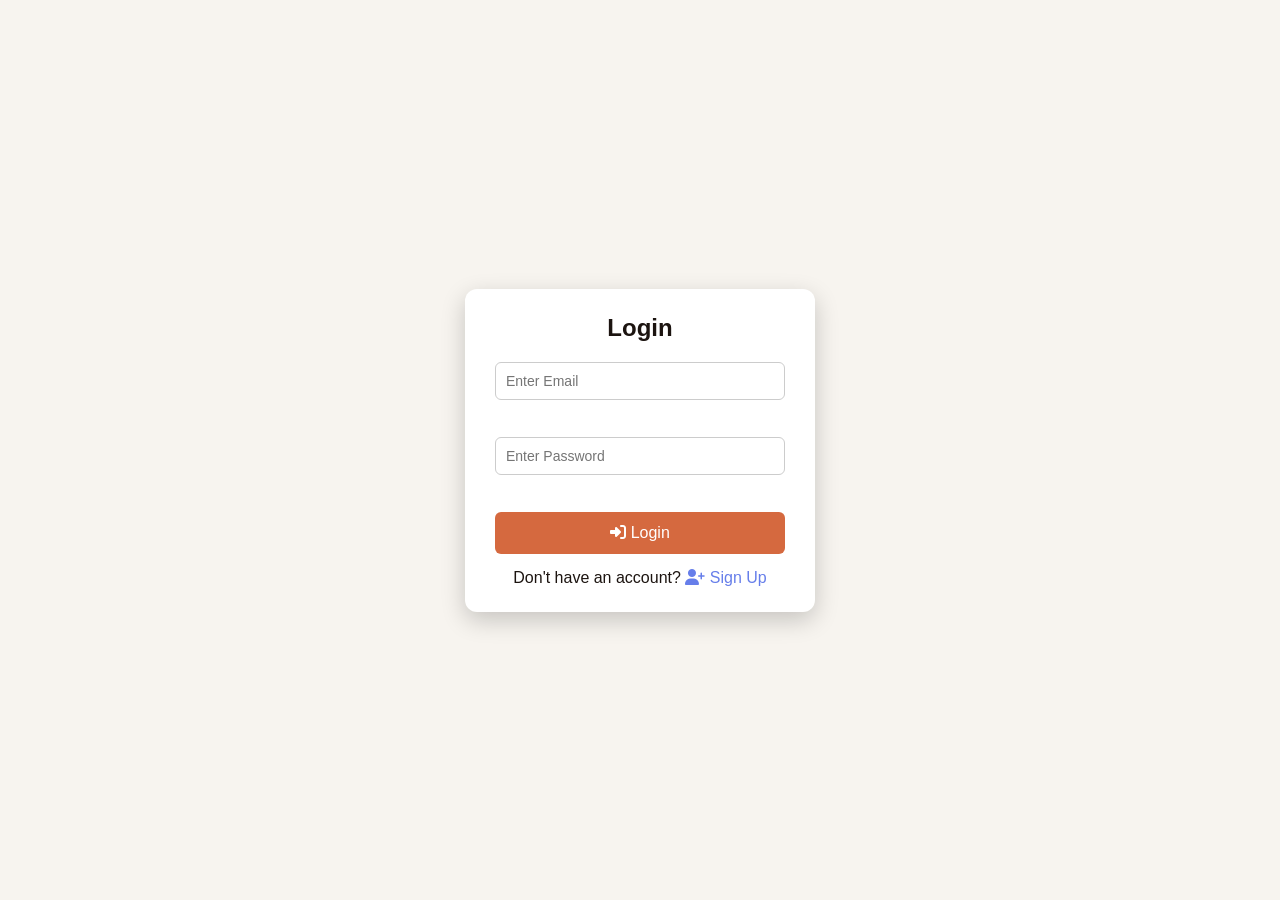
==== products/index.html @ 2b40b4e9 "get_api_data" ====
<!DOCTYPE html>
<html lang="en">

<head>
    <meta charset="UTF-8">
    <meta name="viewport" content="width=device-width, initial-scale=1.0">
    <title>My Products</title>
    <!-- fontawesome link -->
    <link rel="stylesheet" href="https://cdnjs.cloudflare.com/ajax/libs/font-awesome/6.5.0/css/all.min.css">
    <!-- external css -->
    <link rel="stylesheet" href="./style.css">
</head>

<body>
    <!-- container -->
    <div class="container">

        <!-- headerRow -->
        <header class="headerRow">
            <h2>
                <i class="fa-solid fa-box"></i>
                Products
            </h2>
            <button id="backButton">
                <i class="fa-solid fa-left-long"></i>
                Back to Dashboard
            </button>
            <button id="logoutButton">
                <i class="fa-solid fa-right-from-bracket"></i> 
                Logout
            </button>
        </header>

        <!-- topBar -->
        <div class="topBar">
            <div class="right">
                <div class="inputGroup">
                    <i class="fa-solid fa-magnifying-glass"></i>
                    <input type="search" placeholder="Search by name or category or brand" id="searchInput">
                </div>

            </div>
        </div>

        <!-- mainTable -->
        <div id="mainTable">
            <div id="mainLoader">
                <div id="loader"></div>
            </div>

        </div>

        <!-- pagination -->
        <div id="pagination"></div>
    </div>

    <!-- viewModal -->
    <div id="viewModal">
        <div class="viewModalContent">
            <div class="viewModalHeader">
                <h2>Product Details</h2>
            </div>
            <div id="viewModalBody">

            </div>
            <div class="viewModalFooter">
                <button id="closeButton">Close</button>
            </div>
        </div>
    </div>

    <!-- external js -->
    <script src="./script.js"></script>

</body>

</html>
---- products/style.css ----
/* reset */
* {
    box-sizing: border-box;
    margin: 0;
    padding: 0;
}

/* body style part */
body {
    font-family: monospace;
    background-color: #f7f4ef;
    color: #1c1410;
    min-height: 100vh;
    line-height: 1.5;
}

/* container style part */
.container {
    max-width: 1280px;
    margin: 0 auto;
    padding: 0 2rem 4rem;
}

/* headerRow style part */
.headerRow {
    display: flex;
    align-items: center;
    justify-content: space-between;
    padding: 1.75rem 0 1.25rem;
    border-bottom: 1.5px solid #e8e2d9;
    margin-bottom: 1.75rem;
    gap: 12px;
}

.headerRow h2 {
    font-size: 1.1rem;
    font-weight: 600;
    color: #1c1410;
    flex: 1;
    display: flex;
    align-items: center;
    gap: 8px;
}

/* backButton style part */

#backButton {
    display: flex;
    align-items: center;
    gap: 8px;
    padding: 8px 18px;
    background: #c2410c;
    border-radius: 10px;
    color: #ffffff;
    font-family: monospace;
    font-size: 0.875rem;
    font-weight: 500;
    cursor: pointer;
    transition: all 0.2s ease;
    white-space: nowrap;
}

#backButton:hover {
    background: #7f3f1f;
    color: #ffffff;
}

/* logoutButton style part */

#logoutButton {
    display: flex;
    align-items: center;
    gap: 8px;
    padding: 8px 18px;
    background: transparent;
    border: 1.5px solid #272727;
    border-radius: 10px;
    color: #1c1410;
    font-family: monospace;
    font-size: 0.875rem;
    font-weight: 500;
    cursor: pointer;
    transition: all 0.2s ease;
    white-space: nowrap;
}

#logoutButton:hover {
    background: #cf2f12;
    border-color: #fdba9a;
    color: #ffffff;
}

.topBar {
    display: flex;
    align-items: center;
    justify-content: space-between;
    gap: 1.25rem;
    margin-bottom: 1.75rem;
    flex-wrap: wrap;
}

.topBar .right {
    display: flex;
    align-items: center;
    gap: 10px;
    flex-wrap: wrap;
}

/* SearchBox style part */
.inputGroup {
    position: relative;
    display: flex;
    align-items: center;
}

.inputGroup i {
    position: absolute;
    left: 12px;
    color: #a89880;
    font-size: 0.8rem;
    pointer-events: none;
}

.inputGroup input {
    padding: 9px 12px 9px 34px;
    background: #ffffff;
    border: 1.5px solid #e8e2d9;
    border-radius: 10px;
    color: #1c1410;
    font-family: monospace;
    font-size: 0.875rem;
    width: 330px;
    transition: all 0.2s ease;
}

.inputGroup input:focus {
    outline: none;
    border-color: #c2410c;
    box-shadow: 0 0 0 3px rgba(194, 65, 12, 0.08);
}

.inputGroup input::placeholder {
    color: #b8a898;
}

/* mainTable style part */
#mainTable {
    width: 100%;
    overflow-x: auto;
    border-radius: 14px;
    border: 1.5px solid #e8e2d9;
    background: #ffffff;
    box-shadow: 0 1px 4px rgba(28, 20, 16, 0.05);
}

table {
    width: 100%;
    border-collapse: collapse;
    font-size: 0.875rem;
    min-width: 720px;
}

/* thead style part */
thead tr {
    background: #faf8f5;
    border-bottom: 1.5px solid #e8e2d9;
}

thead th {
    padding: 14px 16px;
    text-align: left;
    font-size: 0.78rem;
    font-weight: 600;
    color: #6b5f54;
    text-transform: uppercase;
    letter-spacing: 0.06em;
    white-space: nowrap;
}

/* tbody style part */
tbody tr {
    border-bottom: 1px solid #f0ece6;
}

tbody tr:last-child {
    border-bottom: none;
}

tbody tr:hover {
    background: #faf8f5;
}

tbody td {
    padding: 14px 16px;
    color: #1c1410;
    vertical-align: middle;
}

/* productName part style */
.productName {
    font-weight: 600;
    color: #1c1410;
}

/* productBrand part style */
.productBrand {
    font-size: 0.75rem;
    color: #a89880;
    margin-top: 2px;
}

/* price part style */
.price {
    font-weight: 600;
    color: #1c1410;
}

/* button style part */
.actionGroup {
    display: flex;
    align-items: center;
    gap: 8px;
}

.viewButton {
    width: 34px;
    height: 34px;
    display: flex;
    align-items: center;
    justify-content: center;
    border-radius: 9px;
    border: 1.5px solid #e8e2d9;
    background: #ffffff;
    font-size: 0.82rem;
    cursor: pointer;
    transition: all 0.2s ease;
    flex-shrink: 0;
    color: #b8a898;
}

.viewButton:hover {
    background: #eff6ff;
    border-color: #bfdbfe;
    color: #1d4ed8;
}

/* viewModal style part */
#viewModal {
    position: fixed;
    top: 0;
    left: 0;
    width: 100%;
    height: 100%;
    background: rgba(0, 0, 0, 0.45);
    display: none;
    justify-content: center;
    align-items: center;
    padding: 16px;
    z-index: 999;
}

.viewModalContent {
    width: 100%;
    max-width: 480px;
    background: #ffffff;
    border-radius: 16px;
    overflow: hidden;
    box-shadow: 0 8px 32px rgba(28, 20, 16, 0.18);
    animation: popupModal 0.25s ease;
}

.viewModalHeader {
    display: flex;
    align-items: center;
    justify-content: space-between;
    padding: 18px 20px;
    border-bottom: 1.5px solid #f0ece6;
    background: #faf8f5;
}

.viewModalHeader h2 {
    font-size: 1rem;
    font-weight: 600;
    color: #1c1410;
}

#viewModalBody {
    padding: 20px;
    display: flex;
    flex-direction: column;
    gap: 0;
}

/* detailRow part style */

.detailRow {
    display: flex;
    align-items: center;
    justify-content: space-between;
    gap: 12px;
    font-size: 0.875rem;
    padding: 12px 0;
    border-bottom: 1px solid #f0ece6;
}

.detailRow:last-child {
    border-bottom: none;
    padding-bottom: 0;
}

.detailHeading {
    color: #a89880;
    font-size: 0.78rem;
    font-weight: 600;
    text-transform: uppercase;
    letter-spacing: 0.06em;
    flex-shrink: 0;
}

.detailValue {
    color: #1c1410;
    font-weight: 500;
    text-align: right;
}

/* viewModalFooter style part */
.viewModalFooter {
    padding: 16px 20px;
    border-top: 1.5px solid #f0ece6;
    text-align: right;
    background: #faf8f5;
}

/* closeButton style part */

#closeButton {
    padding: 9px 22px;
    background: transparent;
    border: 1.5px solid #272727;
    border-radius: 10px;
    color: #1c1410;
    font-family: monospace;
    font-size: 0.875rem;
    font-weight: 500;
    cursor: pointer;
    transition: all 0.2s ease;
}

#closeButton:hover {
    background: #1c1410;
    color: #ffffff;
}

/* noData part style */
#noData {
    display: flex;
    justify-content: center;
    align-items: center;
    height: 10px;
    font-size: 18px;
    color: #666;
}

/* main pagination */
#pagination {
    display: flex;
    justify-content: center;
    align-items: center;
    gap: 8px;
    margin: 20px 0;
    flex-wrap: wrap;
}

/* pagination button style part */
#pagination button {
    padding: 8px 14px;
    border: none;
    background: #ffffff;
    color: #333;
    border-radius: 6px;
    cursor: pointer;
    font-size: 14px;
    font-weight: 500;
    box-shadow: 0 2px 6px rgba(0, 0, 0, 0.1);
    transition: all 0.2s ease;
}

/* activeButton style part */
#pagination button.activeButton {
    background: #667eea;
    color: #fff;
    font-weight: bold;
}

/* previous and next button disabled */
#pagination button:disabled {
    background: #ddd;
    color: #888;
    cursor: not-allowed;
    box-shadow: none;
}

/* popupModal */

@keyframes popupModal {
    from {
        transform: scale(0.94) translateY(-10px);
        opacity: 0;
    }

    to {
        transform: scale(1) translateY(0);
        opacity: 1;
    }
}

/* responsive */
@media (max-width: 768px) {
    .container {
        padding: 0 1rem 3rem;
    }

    .topBar {
        flex-direction: column;
        align-items: stretch;
    }

    .topBar .right {
        flex-wrap: wrap;
    }

    .inputGroup input {
        width: 100%;
        min-width: 330px;
    }

    .headerRow {
        flex-wrap: wrap;
        gap: 10px;
    }

    #backButton,
    #logoutButton {
        font-size: 0.8rem;
        padding: 7px 14px;
    }
}



@media (max-width: 500px) {
    .viewModalContent {
        border-radius: 12px;
    }

    #pagination {
        gap: 0px;
    }
}

/* loader symbol part style */
#mainLoader {
    display: none;
    justify-content: center;
    align-items: center;
    height: 150px;
}

#loader {
    width: 45px;
    height: 45px;
    border: 5px solid #ddd;
    border-top: 5px solid #3498db;
    border-radius: 50%;
    animation: round 1s linear infinite;
}

/* loader symbol keyframes */
@keyframes round {
    0% {
        transform: rotate(0deg);
    }

    100% {
        transform: rotate(360deg);
    }
}
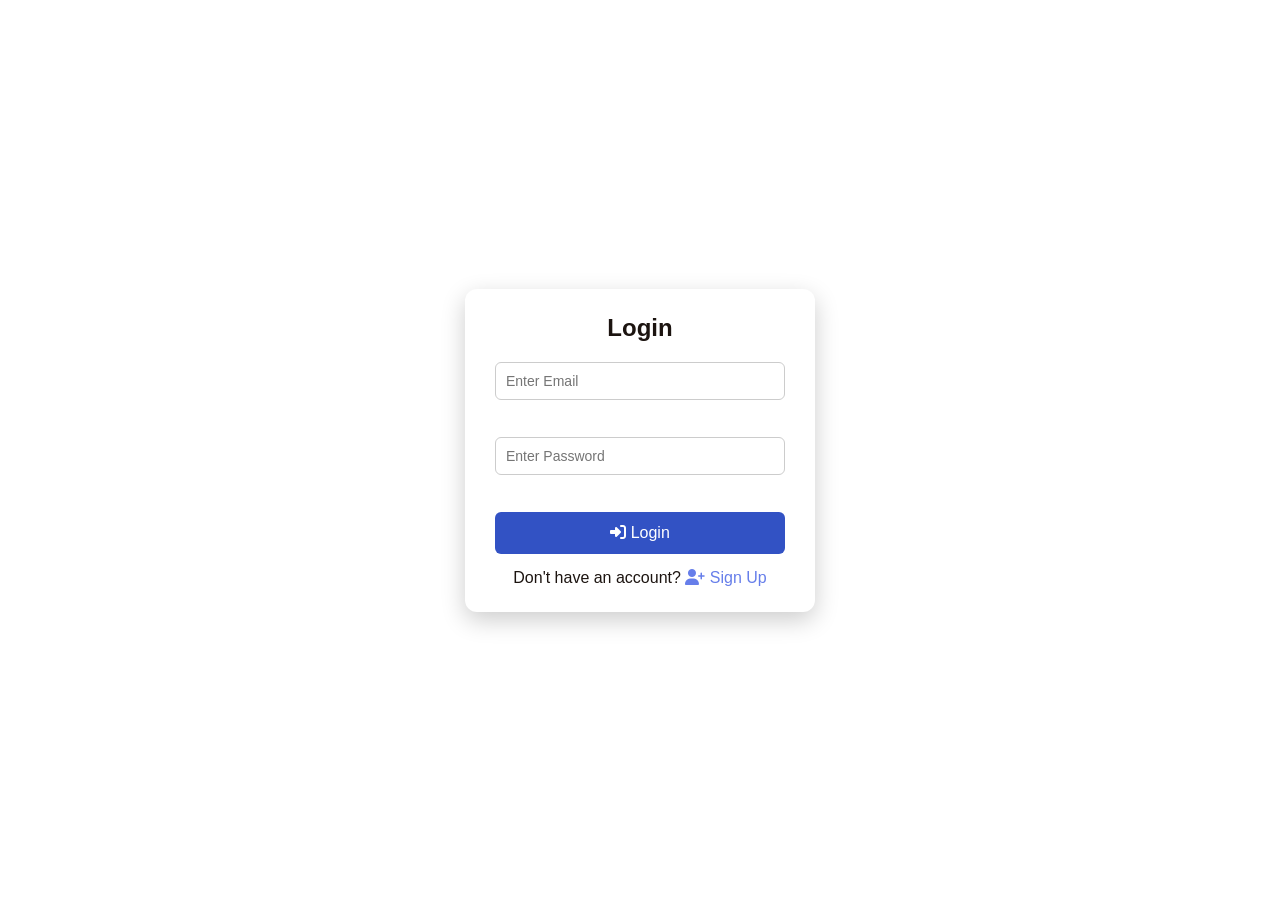
==== commit 0775b840: "all_styles_rework_and_bug_fixed" ====
--- a/products/index.html
+++ b/products/index.html
@@ -18,7 +18,6 @@
         <!-- headerRow -->
         <header class="headerRow">
             <h2>
-                <i class="fa-solid fa-box"></i>
                 Products
             </h2>
             <button id="backButton">
--- a/products/style.css
+++ b/products/style.css
@@ -1,487 +1,293 @@
 /* reset */
 * {
-    box-sizing: border-box;
     margin: 0;
     padding: 0;
-}
-
-/* body style part */
+    box-sizing: border-box;
+    font-family: Arial, sans-serif;
+}
+
+/* container */
 body {
-    font-family: monospace;
-    background-color: #f7f4ef;
-    color: #1c1410;
-    min-height: 100vh;
-    line-height: 1.5;
-}
-
-/* container style part */
+    background: #f4f6f9;
+}
+
+/* container */
 .container {
-    max-width: 1280px;
-    margin: 0 auto;
-    padding: 0 2rem 4rem;
-}
-
-/* headerRow style part */
+    width: 90%;
+    margin: auto;
+    padding: 20px;
+}
+
+/* headerRow */
 .headerRow {
     display: flex;
+    justify-content: space-between;
     align-items: center;
-    justify-content: space-between;
-    padding: 1.75rem 0 1.25rem;
-    border-bottom: 1.5px solid #e8e2d9;
-    margin-bottom: 1.75rem;
-    gap: 12px;
-}
-
-.headerRow h2 {
-    font-size: 1.1rem;
-    font-weight: 600;
-    color: #1c1410;
-    flex: 1;
+    background: white;
+    padding: 15px;
+    border-radius: 8px;
+    margin-bottom: 20px;
+}
+
+/* button */
+button {
+    padding: 8px 12px;
+    border: none;
+    color: black;
+    border-radius: 5px;
+    cursor: pointer;
+}
+
+button:disabled {
+    background: grey;
+    cursor: not-allowed;
+}
+
+/* topBar */
+.topBar {
+    background: white;
+    padding: 15px;
+    border-radius: 8px;
+    margin-bottom: 20px;
+}
+
+/* inputGroup */
+.inputGroup {
     display: flex;
     align-items: center;
-    gap: 8px;
-}
-
-/* backButton style part */
-
-#backButton {
-    display: flex;
-    align-items: center;
-    gap: 8px;
-    padding: 8px 18px;
-    background: #c2410c;
-    border-radius: 10px;
-    color: #ffffff;
-    font-family: monospace;
-    font-size: 0.875rem;
-    font-weight: 500;
-    cursor: pointer;
-    transition: all 0.2s ease;
-    white-space: nowrap;
-}
-
-#backButton:hover {
-    background: #7f3f1f;
-    color: #ffffff;
-}
-
-/* logoutButton style part */
-
-#logoutButton {
-    display: flex;
-    align-items: center;
-    gap: 8px;
-    padding: 8px 18px;
-    background: transparent;
-    border: 1.5px solid #272727;
-    border-radius: 10px;
-    color: #1c1410;
-    font-family: monospace;
-    font-size: 0.875rem;
-    font-weight: 500;
-    cursor: pointer;
-    transition: all 0.2s ease;
-    white-space: nowrap;
-}
-
-#logoutButton:hover {
-    background: #cf2f12;
-    border-color: #fdba9a;
-    color: #ffffff;
-}
-
-.topBar {
-    display: flex;
-    align-items: center;
-    justify-content: space-between;
-    gap: 1.25rem;
-    margin-bottom: 1.75rem;
-    flex-wrap: wrap;
-}
-
-.topBar .right {
-    display: flex;
-    align-items: center;
-    gap: 10px;
-    flex-wrap: wrap;
-}
-
-/* SearchBox style part */
-.inputGroup {
-    position: relative;
-    display: flex;
-    align-items: center;
-}
-
-.inputGroup i {
-    position: absolute;
-    left: 12px;
-    color: #a89880;
-    font-size: 0.8rem;
-    pointer-events: none;
+    border: 1px solid #ccc;
+    padding: 6px 10px;
+    border-radius: 5px;
+    background: #fff;
+    width: 300px;
 }
 
 .inputGroup input {
-    padding: 9px 12px 9px 34px;
-    background: #ffffff;
-    border: 1.5px solid #e8e2d9;
-    border-radius: 10px;
-    color: #1c1410;
-    font-family: monospace;
-    font-size: 0.875rem;
-    width: 330px;
-    transition: all 0.2s ease;
-}
-
-.inputGroup input:focus {
+    border: none;
     outline: none;
-    border-color: #c2410c;
-    box-shadow: 0 0 0 3px rgba(194, 65, 12, 0.08);
-}
-
-.inputGroup input::placeholder {
-    color: #b8a898;
-}
-
-/* mainTable style part */
-#mainTable {
+    margin-left: 5px;
     width: 100%;
-    overflow-x: auto;
-    border-radius: 14px;
-    border: 1.5px solid #e8e2d9;
-    background: #ffffff;
-    box-shadow: 0 1px 4px rgba(28, 20, 16, 0.05);
-}
-
-table {
+}
+
+/* table */
+#table {
     width: 100%;
     border-collapse: collapse;
-    font-size: 0.875rem;
-    min-width: 720px;
-}
-
-/* thead style part */
-thead tr {
-    background: #faf8f5;
-    border-bottom: 1.5px solid #e8e2d9;
-}
-
-thead th {
-    padding: 14px 16px;
+    background: white;
+    border-radius: 8px;
+    overflow: hidden;
+}
+
+#table th {
+    background: #6d7883;
+    color: white;
+    padding: 10px;
     text-align: left;
-    font-size: 0.78rem;
-    font-weight: 600;
-    color: #6b5f54;
-    text-transform: uppercase;
-    letter-spacing: 0.06em;
+}
+
+#table td {
+    padding: 10px;
+    border-bottom: 1px solid #ddd;
+}
+
+#mainTable {
+    overflow-x: auto;
+}
+
+#table th,
+#table td {
     white-space: nowrap;
 }
 
-/* tbody style part */
-tbody tr {
-    border-bottom: 1px solid #f0ece6;
-}
-
-tbody tr:last-child {
-    border-bottom: none;
-}
-
-tbody tr:hover {
-    background: #faf8f5;
-}
-
-tbody td {
-    padding: 14px 16px;
-    color: #1c1410;
-    vertical-align: middle;
-}
-
-/* productName part style */
+/* productName */
 .productName {
-    font-weight: 600;
-    color: #1c1410;
-}
-
-/* productBrand part style */
+    font-weight: bold;
+}
+
 .productBrand {
-    font-size: 0.75rem;
-    color: #a89880;
-    margin-top: 2px;
-}
-
-/* price part style */
+    font-size: 12px;
+    color: grey;
+}
+
+/* price */
 .price {
-    font-weight: 600;
-    color: #1c1410;
-}
-
-/* button style part */
-.actionGroup {
-    display: flex;
-    align-items: center;
-    gap: 8px;
-}
-
-.viewButton {
-    width: 34px;
-    height: 34px;
-    display: flex;
-    align-items: center;
-    justify-content: center;
-    border-radius: 9px;
-    border: 1.5px solid #e8e2d9;
-    background: #ffffff;
-    font-size: 0.82rem;
-    cursor: pointer;
-    transition: all 0.2s ease;
-    flex-shrink: 0;
-    color: #b8a898;
-}
-
-.viewButton:hover {
-    background: #eff6ff;
-    border-color: #bfdbfe;
-    color: #1d4ed8;
-}
-
-/* viewModal style part */
+    font-weight: bold;
+}
+
+/* actionGroup */
+.actionGroup button {
+    padding: 5px 8px;
+}
+
+/* pagination */
+#pagination {
+    text-align: center;
+    margin-top: 20px;
+}
+
+#pagination button {
+    margin: 3px;
+}
+
+.activeButton {
+    background: green !important;
+    color: white;
+}
+
+/* animation */
+@keyframes spin {
+    100% {
+        transform: rotate(360deg);
+    }
+}
+
+/* viewModal (overlay) */
 #viewModal {
+    display: none;
     position: fixed;
     top: 0;
     left: 0;
     width: 100%;
     height: 100%;
-    background: rgba(0, 0, 0, 0.45);
-    display: none;
+    background: rgba(0, 0, 0, 0.5);
     justify-content: center;
     align-items: center;
-    padding: 16px;
-    z-index: 999;
 }
 
 .viewModalContent {
-    width: 100%;
-    max-width: 480px;
-    background: #ffffff;
-    border-radius: 16px;
-    overflow: hidden;
-    box-shadow: 0 8px 32px rgba(28, 20, 16, 0.18);
-    animation: popupModal 0.25s ease;
+    background: white;
+    padding: 20px;
+    border-radius: 8px;
+    width: 320px;
+    display: flex;
+    flex-direction: column;
+    gap: 10px;
 }
 
 .viewModalHeader {
-    display: flex;
-    align-items: center;
+    text-align: center;
+}
+
+#viewModalBody {
+    margin: 10px 0;
+}
+
+.viewModalFooter {
+    text-align: center;
+}
+
+.viewModalFooter button {
+    padding: 6px 12px;
+}
+
+/* detailRow */
+.detailRow {
+    display: flex;
     justify-content: space-between;
-    padding: 18px 20px;
-    border-bottom: 1.5px solid #f0ece6;
-    background: #faf8f5;
-}
-
-.viewModalHeader h2 {
-    font-size: 1rem;
-    font-weight: 600;
-    color: #1c1410;
-}
-
-#viewModalBody {
-    padding: 20px;
-    display: flex;
-    flex-direction: column;
-    gap: 0;
-}
-
-/* detailRow part style */
-
-.detailRow {
-    display: flex;
-    align-items: center;
-    justify-content: space-between;
-    gap: 12px;
-    font-size: 0.875rem;
-    padding: 12px 0;
-    border-bottom: 1px solid #f0ece6;
-}
-
-.detailRow:last-child {
-    border-bottom: none;
-    padding-bottom: 0;
+    margin: 8px 0;
 }
 
 .detailHeading {
-    color: #a89880;
-    font-size: 0.78rem;
-    font-weight: 600;
-    text-transform: uppercase;
-    letter-spacing: 0.06em;
-    flex-shrink: 0;
-}
-
-.detailValue {
-    color: #1c1410;
-    font-weight: 500;
-    text-align: right;
-}
-
-/* viewModalFooter style part */
-.viewModalFooter {
-    padding: 16px 20px;
-    border-top: 1.5px solid #f0ece6;
-    text-align: right;
-    background: #faf8f5;
-}
-
-/* closeButton style part */
-
+    font-weight: bold;
+}
+
+/* categoryBadge */
+.categoryBadge {
+    color: rgb(0, 0, 0);
+    padding: 3px 8px;
+    border-radius: 5px;
+    font-size: 15px;
+}
+
+/* statusBadge */
+.statusBadge {
+    padding: 3px 8px;
+    border-radius: 5px;
+    color: white;
+    font-size: 12px;
+}
+
+.statusBadge.instock {
+    background: green;
+}
+
+/* noData */
+#noData {
+    text-align: center;
+    color: red;
+    padding: 10px;
+}
+
+/* logoutButton */
+#logoutButton {
+    background-color: black;
+    color: white;
+}
+
+/* backButton */
+#backButton {
+    background-color: black;
+    color: white;
+}
+
+/* closeButton */
 #closeButton {
-    padding: 9px 22px;
-    background: transparent;
-    border: 1.5px solid #272727;
-    border-radius: 10px;
-    color: #1c1410;
-    font-family: monospace;
-    font-size: 0.875rem;
-    font-weight: 500;
-    cursor: pointer;
-    transition: all 0.2s ease;
-}
-
-#closeButton:hover {
-    background: #1c1410;
-    color: #ffffff;
-}
-
-/* noData part style */
-#noData {
-    display: flex;
-    justify-content: center;
-    align-items: center;
-    height: 10px;
-    font-size: 18px;
-    color: #666;
-}
-
-/* main pagination */
-#pagination {
-    display: flex;
-    justify-content: center;
-    align-items: center;
-    gap: 8px;
-    margin: 20px 0;
-    flex-wrap: wrap;
-}
-
-/* pagination button style part */
-#pagination button {
-    padding: 8px 14px;
-    border: none;
-    background: #ffffff;
-    color: #333;
-    border-radius: 6px;
-    cursor: pointer;
-    font-size: 14px;
-    font-weight: 500;
-    box-shadow: 0 2px 6px rgba(0, 0, 0, 0.1);
-    transition: all 0.2s ease;
-}
-
-/* activeButton style part */
-#pagination button.activeButton {
-    background: #667eea;
-    color: #fff;
-    font-weight: bold;
-}
-
-/* previous and next button disabled */
-#pagination button:disabled {
-    background: #ddd;
-    color: #888;
-    cursor: not-allowed;
-    box-shadow: none;
-}
-
-/* popupModal */
-
-@keyframes popupModal {
-    from {
-        transform: scale(0.94) translateY(-10px);
-        opacity: 0;
-    }
-
-    to {
-        transform: scale(1) translateY(0);
-        opacity: 1;
-    }
-}
-
-/* responsive */
+    background-color: black;
+    color: white;
+}
+
+@media(max-width:480px) {
+
+    #table th,
+    #table td {
+        font-size: 11px;
+        padding: 6px;
+    }
+
+    #pagination button {
+        font-size: 10px;
+        padding: 5px 6px;
+    }
+
+    .headerRow h2 {
+        font-size: 30px;
+    }
+
+    #backButton {
+        font-size: 15px;
+        padding: 11px;
+        margin: 12px;
+    }
+
+    #logoutButton {
+        font-size: 15px;
+        padding: 11px;
+        margin: 4px;
+    }
+}
+
 @media (max-width: 768px) {
-    .container {
-        padding: 0 1rem 3rem;
-    }
-
-    .topBar {
-        flex-direction: column;
-        align-items: stretch;
-    }
-
-    .topBar .right {
+
+    #table th,
+    #table td {
+        font-size: 12px;
+        padding: 8px;
+    }
+
+    #table {
+        min-width: 600px;
+    }
+
+    #pagination {
+        display: flex;
         flex-wrap: wrap;
-    }
-
-    .inputGroup input {
-        width: 100%;
-        min-width: 330px;
-    }
-
-    .headerRow {
-        flex-wrap: wrap;
-        gap: 10px;
-    }
-
-    #backButton,
-    #logoutButton {
-        font-size: 0.8rem;
-        padding: 7px 14px;
-    }
-}
-
-
-
-@media (max-width: 500px) {
-    .viewModalContent {
-        border-radius: 12px;
-    }
-
-    #pagination {
-        gap: 0px;
-    }
-}
-
-/* loader symbol part style */
-#mainLoader {
-    display: none;
-    justify-content: center;
-    align-items: center;
-    height: 150px;
-}
-
-#loader {
-    width: 45px;
-    height: 45px;
-    border: 5px solid #ddd;
-    border-top: 5px solid #3498db;
-    border-radius: 50%;
-    animation: round 1s linear infinite;
-}
-
-/* loader symbol keyframes */
-@keyframes round {
-    0% {
-        transform: rotate(0deg);
-    }
-
-    100% {
-        transform: rotate(360deg);
-    }
-}+        justify-content: center;
+        gap: 5px;
+    }
+
+    #pagination button {
+        padding: 6px 8px;
+        font-size: 12px;
+    }
+}
+
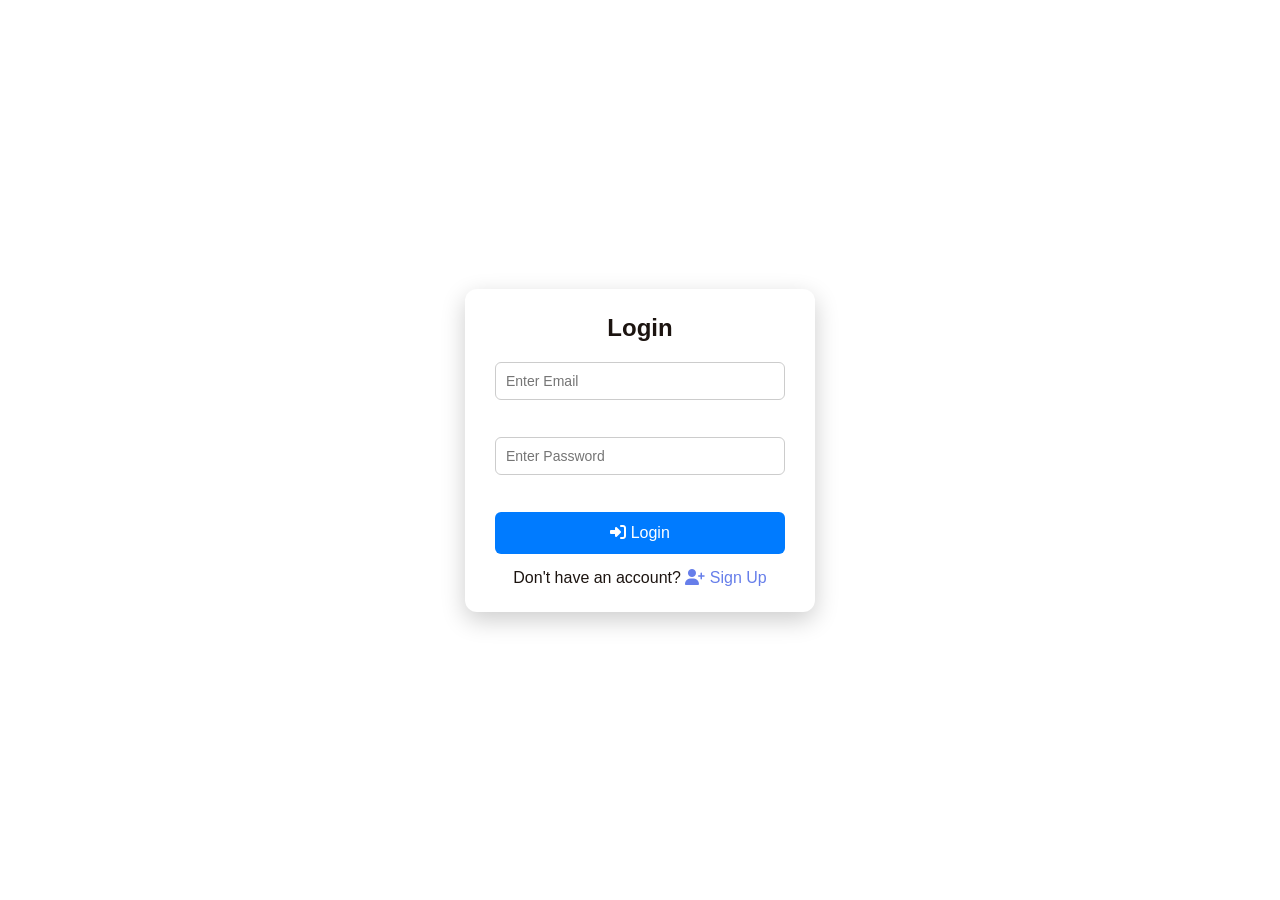
==== commit 433aa4be: "loader_issue_fixed" ====
--- a/products/index.html
+++ b/products/index.html
@@ -12,20 +12,21 @@
 </head>
 
 <body>
+
+    <div id="spinnerBorder"></div>
     <!-- container -->
-    <div class="container">
-
+    <div class="container" id="container">
         <!-- headerRow -->
         <header class="headerRow">
+            <button id="backButton">
+                <i class="fa-solid fa-left-long"></i>
+                Back
+            </button>
             <h2>
                 Products
             </h2>
-            <button id="backButton">
-                <i class="fa-solid fa-left-long"></i>
-                Back to Dashboard
-            </button>
             <button id="logoutButton">
-                <i class="fa-solid fa-right-from-bracket"></i> 
+                <i class="fa-solid fa-right-from-bracket"></i>
                 Logout
             </button>
         </header>
@@ -43,10 +44,7 @@
 
         <!-- mainTable -->
         <div id="mainTable">
-            <div id="mainLoader">
-                <div id="loader"></div>
-            </div>
-
+            
         </div>
 
         <!-- pagination -->
--- a/products/style.css
+++ b/products/style.css
@@ -31,7 +31,7 @@
 
 /* button */
 button {
-    padding: 8px 12px;
+    padding: 12px 12px;
     border: none;
     color: black;
     border-radius: 5px;
@@ -79,7 +79,7 @@
 }
 
 #table th {
-    background: #6d7883;
+    background: #007bff;
     color: white;
     padding: 10px;
     text-align: left;
@@ -129,8 +129,9 @@
     margin: 3px;
 }
 
+/* activeButton added in dynamic */
 .activeButton {
-    background: green !important;
+    background: #007bff !important;
     color: white;
 }
 
@@ -203,12 +204,8 @@
 .statusBadge {
     padding: 3px 8px;
     border-radius: 5px;
-    color: white;
-    font-size: 12px;
-}
-
-.statusBadge.instock {
-    background: green;
+    color: black;
+    font-size: 14px;
 }
 
 /* noData */
@@ -220,20 +217,36 @@
 
 /* logoutButton */
 #logoutButton {
-    background-color: black;
+    background-color: #007bff;
     color: white;
 }
 
 /* backButton */
 #backButton {
-    background-color: black;
+    background-color: #007bff;
     color: white;
 }
 
 /* closeButton */
 #closeButton {
-    background-color: black;
-    color: white;
+    background-color: #007bff;
+    color: white;
+}
+
+/* spinnerBorder */
+#spinnerBorder {
+    margin-top: 1rem;
+    margin-left: 46rem;
+    display: none;
+    width: 2rem;
+    height: 2rem;
+    vertical-align: -.125em;
+    justify-content: center;
+    border: .25em solid currentColor;
+    border-right-color: transparent;
+    border-radius: 50%;
+    -webkit-animation: .75s linear infinite spinner-border;
+    animation: .75s linear infinite spin;
 }
 
 @media(max-width:480px) {
@@ -268,6 +281,11 @@
 
 @media (max-width: 768px) {
 
+    #spinnerBorder {
+        margin-top: 1rem;
+        margin-left: 11rem;
+    }
+
     #table th,
     #table td {
         font-size: 12px;
@@ -282,12 +300,11 @@
         display: flex;
         flex-wrap: wrap;
         justify-content: center;
-        gap: 5px;
+        gap: 3px;
     }
 
     #pagination button {
         padding: 6px 8px;
         font-size: 12px;
     }
-}
-
+}
